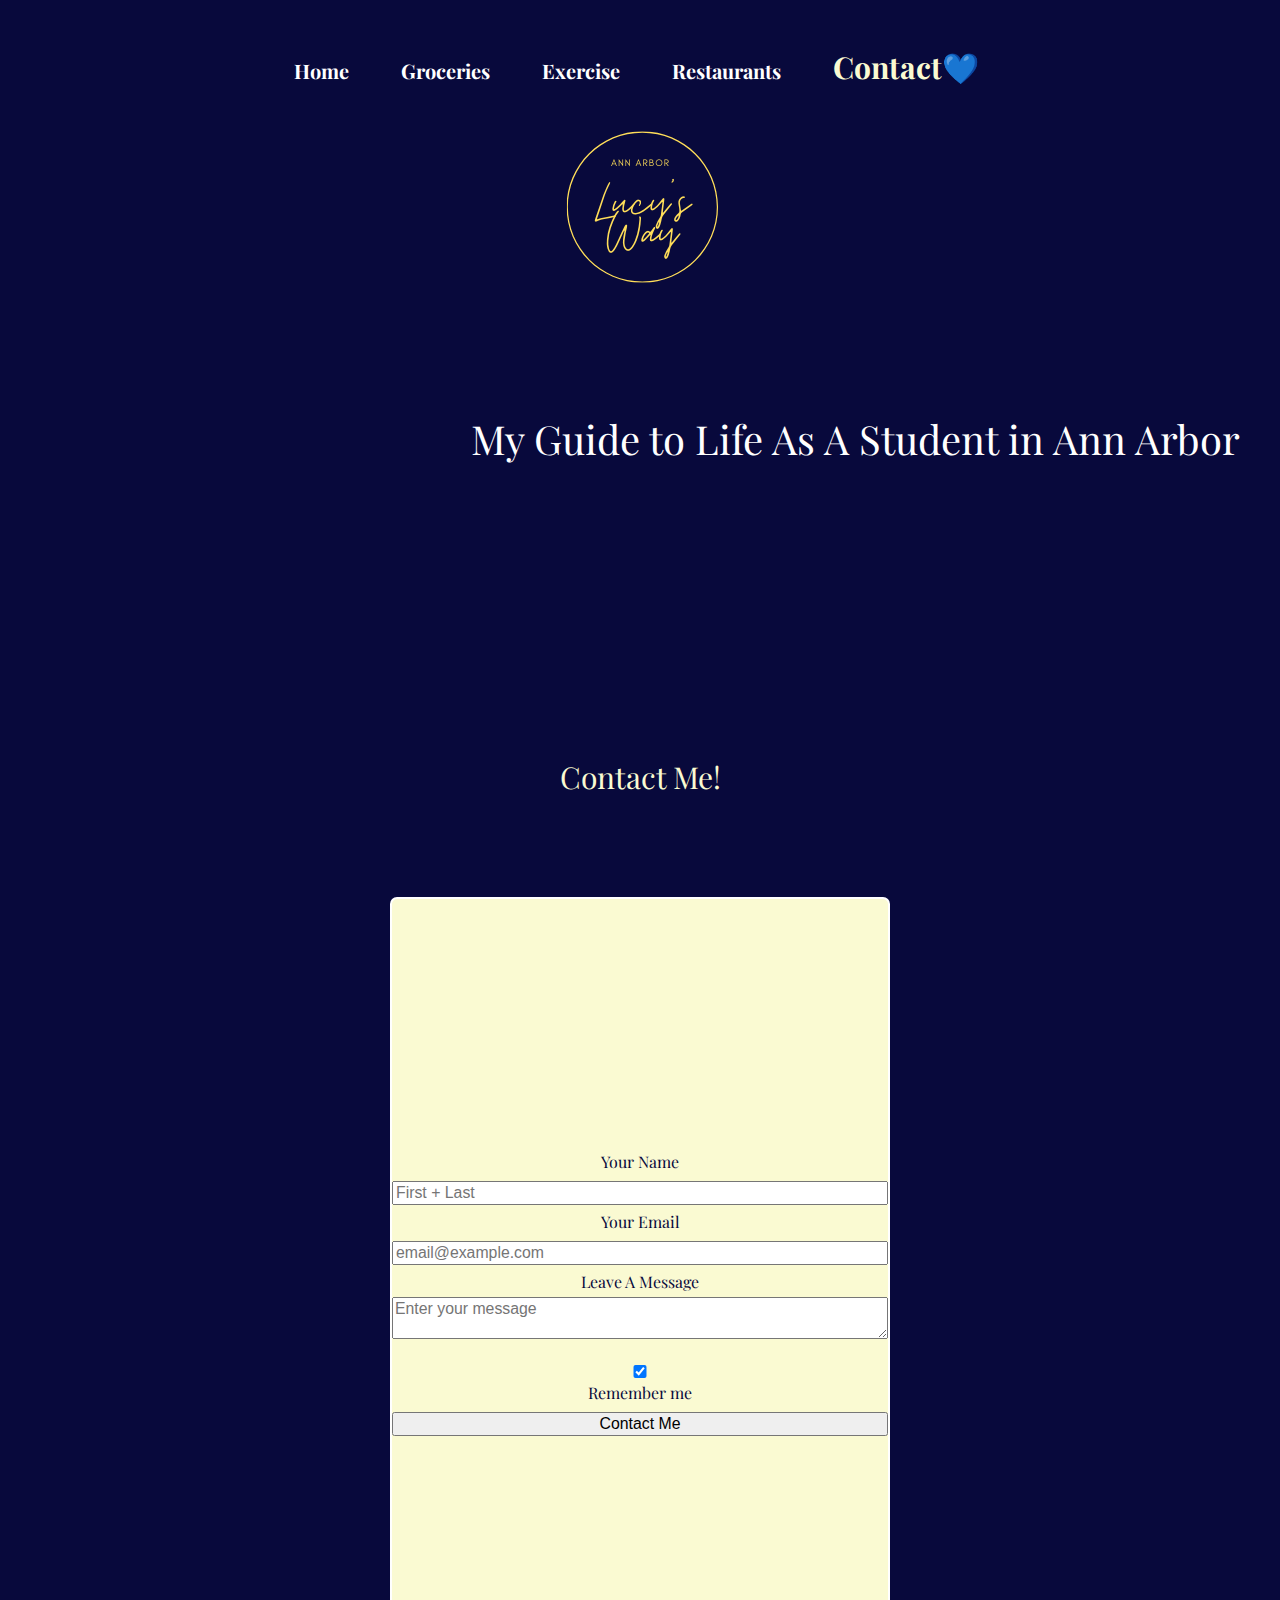
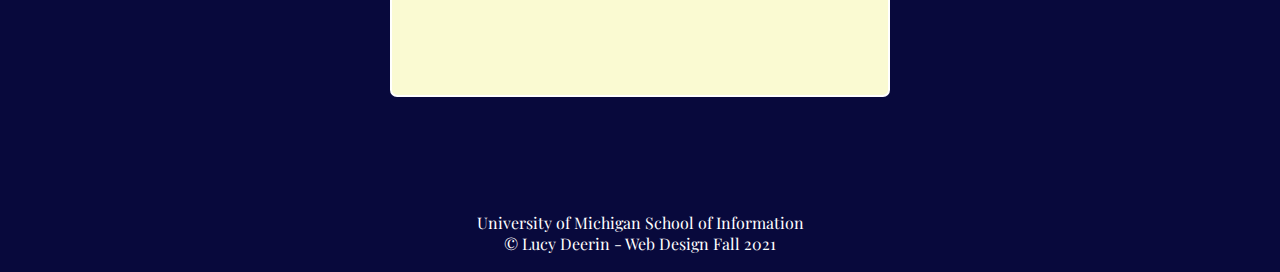
==== contact.html @ 9346256f "Add files via upload" ====
<!DOCTYPE html>
<html lang="en">

<head>
    <meta charset="UTF-8">
    <meta name="viewport" content="width=device-width, initial-scale=1.0">
    <link rel="shortcut icon" type = "image/png" href="images/logofav.png">
    <link rel="stylesheet", href="css/html5reset.css">
    <link rel="stylesheet", href="css/style.css">
    <link rel="preconnect" href="https://fonts.googleapis.com">
    <link rel="preconnect" href="https://fonts.gstatic.com" crossorigin>
    <link href="https://fonts.googleapis.com/css2?family=Alegreya+Sans+SC:wght@100;400&family=Playfair+Display&display=swap" rel="stylesheet">
    <title>Contact</title>
</head>
<body>
    <div class = "skip"><a href = "#hskip">Skip to Main Content</a></div>
        <nav>
            <ul>
                <li><a href="index.html">Home</a></li>
                <li><a href= "groceries.html">Groceries</a></li>
                <li><a href="exercise.html">Exercise</a></li>
                <li><a href="restaurants.html">Restaurants</a></li>
                <li><a class = "contact" id = "current" href = "contact.html">Contact</a></li>
            </ul>
        </nav>
    
        <div class = "logo">
            <img class = "logoimage" src="images/logoreg.png">
        </div>

        <main class = "contactpage" id = "cskip">    
            <header id="main">
                <h1>My Guide to Life As A Student in Ann Arbor</h1>
                
            </header>
            <h2 class="contactheader">Contact Me!</h2>
        
            <form 
            class = "formflex"
            action="https://formspree.io/f/mlezrzdy"
            method="POST" >
                <fieldset>
            
                <label for="name_id">Your Name</label>
                <input type="text" placeholder="First + Last" id = "name_id" name="name" required>
            
                <label for="email_id">Your Email</label>
                <input type="email" placeholder="email@example.com" id = "email_id" name="email" required>
            
            
            
                <label for="msg">Leave A Message</label>
                <textarea placeholder="Enter your message" id = "msg" name="mesg" required></textarea><br>
            
                <input type="checkbox" checked="checked" name="remember" id = "cBox"> 
                <label for ="cBox">Remember me</label>
            
                <input type="submit" value = "Contact Me">
                </fieldset>
            </form>
            

    </main>
        <footer>
            <p>University of Michigan School of Information <br/>
        &copy; Lucy Deerin - Web Design Fall 2021</p>
        </footer>
</body>
</html>
---- css/style.css ----
.main{
    color: white;
}

.logo{
    display: grid;
    align-items: center;
    justify-content: center;
}
.logoimage{
    margin: auto;
}
body{
    background-color: #08093C;
    color: white;
    font-family: 'Playfair Display', serif;
}
.gallery{
    display: grid;
    grid-template-columns: repeat(2, auto);
    grid-template-rows: repeat(6, auto);

}

.contactpage{
    display: flex;
    flex-direction: column;

}
.flip-card {
    background-color: transparent;
    width: 300px;
    perspective: 1000px;
    align-self: center;
    border-radius: 5px;/* Remove this if you don't want the 3D effect */
}

  /* This container is needed to position the front and back side */
.flip-card-inner {
    position: relative;
    width: 100%;
    height: 100%;
    text-align: center;
    transition: transform 0.8s;
    transform-style: preserve-3d;
}

  /* Do an horizontal flip when you move the mouse over the flip box container */
.flip-card:hover .flip-card-inner {
    transform: rotateY(180deg);
}

  /* Position the front and back side */
.flip-card-front, .flip-card-back {
    width: 100%;
    height: 100%;
    -webkit-backface-visibility: hidden; /* Safari */
    backface-visibility: hidden;
    border: 2px solid white;
    border-radius: 5px;
    position: absolute;
    
}

  /* Style the front side (fallback if image is missing) */
.flip-card-front {
    width: 100%;
    height: 400px;
    background-color: #bbb;
    color: black;
    overflow: hidden;
}

  /* Style the back side */
.flip-card-back {
    background-color: lightgoldenrodyellow;
    color: #08093C;
    transform: rotateY(180deg);

}
.flip-card-front{
    width: 100%;
}
.flip-card-back{
    width: 100%;
    height: 400px;
}

/* styling contact form */

.formflex{
    display: flex;
    background-color: lightgoldenrodyellow;
    color: #08093C;
    justify-self: center;
    border-radius: 7px;
    border: 2px solid white;
    align-items: center;
    justify-content: center;
    margin: 100px;
    text-align: center;
    line-height: 30px;
    padding-bottom: 10px;
}  

input{
    width: 100%;
}
textarea{
    width: 100%
}
legend{
    font-style: bold;
    font-size: 20px;
}
@keyframes animate {
    0% {opacity: 0;}
    25% {opacity: 0.25;}
    50% {opacity: 0.5;}
    75% {opacity: 0.75;}
    100% {opacity: 1;}
}
.contactheader{font-size: 30px;
padding-top: 25px;
text-align: center;
color: lightgoldenrodyellow;
animation-name: animate;
animation-duration: 4s;
}


nav li{
    display: inline;
    padding-right: 8px;


}
header{
    display: flex;
    flex-direction: column;
    align-items: flex-end;

}
nav ul{
    list-style-type:none;
    padding: 0px 0px;
    background-color: #08093C;


    
}

.sunset_image{
    grid-column: 1 / span 1;
    grid-row: 1 / span 1;
}   
.gameday{
    grid-column: 2 / span 1;
    grid-row: 1 / span 1;
}

.diag{
    grid-column: 1 / span 1;
    grid-row: 2 / span 1;
}
.theatre{
    grid-column: 2 / span 1;
    grid-row: 2 / span 1;
}
.ross{
    grid-column: 1 / span 2;
    grid-row: 3 / span 1;
}


.aadriving{
    grid-column: 1 / span 1;
    grid-row: 4 / span 1;
}

.lawquad{
    grid-column: 2 / span 1;
    grid-row: 4 / span 1;
}

.goblue{
    grid-column: 1 / span 2;
    grid-row: 5 / span 1;
}
.lawquad2{
    grid-column: 1 / span 2;
    grid-row: 6 / span 1;
}




header{
    font-size: 40px;
    padding-bottom: 50px;
    text-align: center;
    background-image: url("../images/stateStreet.jpeg");
    background-attachment: fixed;
    background-position: center;
    background-size: cover;
    max-width: 100%;
    color: white;
    height: 400px;
    background-repeat:no-repeat;
    grid-column: 1 / span 4;
    background-color: #08093C;


}
nav{
    display: flex;
    list-style: none;
    color: white;
    font-size: 18px;
    height: 45px;
    min-width: 100%;
    margin-bottom: 10px;
    text-align: left;
    padding-top: 20px;
    flex-wrap: wrap;


}
a:link{
    color: white;
    font-weight: bold;
    font-size: 15px;
    text-decoration: none;

}

a:visited{
    color: white;

}
a:hover{
    color: lightskyblue;
}

.home:after{    
    font-size: 30px;
    content: "💙";
}

.restaurants:after{
    content: "💛";
}

.groceries:after{
    content: "💛";
}

.exercise:after{
    content: "💙";
}
.contact:after{
    content: "💙";
}

#current{
    font-size: 30px;
    color: lightgoldenrodyellow;
}
h1{
    padding-top: 80px;
    padding-left: 40px;
    padding-right: 40px;
}

footer{
    width:100%;
    background:#08093C;
    text-align:center;
    color: white;
    min-height: 75px;
    left: 0;
    bottom: 0;
    padding-top: 10px;
}

.groceries_container{
    display: grid;
    grid-template-columns: auto;
    grid-template-rows: repeat(8, auto)

}

.groceriesheader{
    grid-column: 1 / -1;
    grid-row: 2 / span 1;
    font-size: 30px;
    text-align: center;
    padding-top: 10px;
    padding-bottom: 10px;
    color: lightgoldenrodyellow;
    animation-name: animate;
    animation-duration: 4s;
}

.traderjoestext{
    color: #08093C;
    grid-row: 4 / span 1;
    grid-column: 1 / span 1;
    background-color: white;
    border: 4px solid gold;
    padding: 2px;

}
.tjflipcard {
    background-color: transparent;
    width: 300px;
    height: 300px;
    perspective: 1000px;
    margin-right: auto;
    margin-left: auto;
    padding: 10px;
}

.tjflipcard-inner {
    position: relative;
    width: 100%;
    height: 100%;
    transition: transform 1.2s;
    transform-style: preserve-3d;
}

.tjflipcard:hover .tjflipcard-inner{
transform: rotateY(180deg);
}

.tjflipcard-front, .tjflipcard-back {
    position: absolute;
    width: 100%;
    height: 100%;
    -webkit-backface-visibility: hidden; 
    backface-visibility: hidden;
    background-color: white;
    border: 5px solid gold;
    border-radius: 50%;
}

.tjflipcard-back {
    transform: rotateY(180deg);
    background-color: white;
    border: 5px solid gold;
    height: 100%;
    width: 100%;
    color: #08093C;
    text-align: center;
    padding: 15px;
}

.tjflipcard-inner img{
    height: auto;
    width: 300px;
}



.wholefoodstext{
    grid-row: 6 / span 1;
    grid-column: 1 / span 1;
    background-color: white;
    border: 4px solid gold;
    padding: 2px;
    color: #08093C;
}
.wfflipcard {
    background-color: transparent;
    width: 300px;
    height: 300px;
    perspective: 1000px;
    margin-right: auto;
    margin-left: auto;
    padding: 10px;
}

.wfflipcard-inner {
    position: relative;
    width: 100%;
    height: 100%;
    transition: transform 1.2s;
    transform-style: preserve-3d;
}

.wfflipcard:hover .wfflipcard-inner{
transform: rotateY(180deg);
}

.wfflipcard-front, .wfflipcard-back {
    position: absolute;
    width: 100%;
    height: 100%;
    -webkit-backface-visibility: hidden; 
    backface-visibility: hidden;
    background-color: white;
    border: 5px solid gold;
    border-radius: 50%;
}

.wfflipcard-back {
    transform: rotateY(180deg);
    background-color: white;
    border: 5px solid gold;
    height: 100%;
    width: 100%;
    color: #08093C;
    text-align: center;
    padding: 15px;
}

.wfflipcard-inner img{
    height: auto;
    width: 300px;
}


.targettext{
    grid-row: 8 / span 1;
    grid-column: 1 / span 1;
    background-color: white;
    border: 4px solid gold;
    padding: 2px;
    color: #08093C;    
}
.targetflipcard {
    background-color: transparent;
    width: 300px;
    height: 300px;
    perspective: 1000px;
    margin-right: auto;
    margin-left: auto;
    padding: 10px;
}

.targetflipcard-inner {
    position: relative;
    width: 100%;
    height: 100%;
    transition: transform 1.2s;
    transform-style: preserve-3d;
}

.targetflipcard:hover .targetflipcard-inner{
transform: rotateY(180deg);
}

.targetflipcard-front, .targetflipcard-back {
    position: absolute;
    width: 100%;
    height: 100%;
    -webkit-backface-visibility: hidden; 
    backface-visibility: hidden;
    background-color: white;
    border: 5px solid gold;
    border-radius: 50%;
}

.targetflipcard-back {
    transform: rotateY(180deg);
    background-color: white;
    border: 5px solid gold;
    height: 100%;
    width: 100%;
    color: #08093C;
    text-align: center;
    padding: 20px;
    font-size: 14px;
}

.targetflipcard-inner img{
    height: auto;
    width: 300px;
}

.groceries_main_header{
    grid-row: 1 / span 1;
    grid-column: 1 / -1;
    color: white;
}

.exerciseheader{
    font-size: 30px;
    text-align: center;
    padding-top: 10px;
    padding-bottom: 10px;
    color: lightgoldenrodyellow;
    animation-name: animate;
    animation-duration: 4s;
}

div.exercise_types h3{
    background: lightgoldenrodyellow;
    padding-top: 15px;
    padding-bottom: 15px;
    color: #08093C;
    font-size: 20px;
    text-align: center;
}
.exercise_types{
    display: flex;
    align-items: center;
    justify-content: center;
    flex-flow: column;
}

.box{
    flex-basis: 200px;
    margin: 40px;
    padding: 0 0 20px 0;
    border: solid lightgoldenrodyellow 2px;
    border-radius: 5px;
}

p{
padding: 5px;
}

.restaurantsheader{
    font-size: 30px;
    text-align: center;
    padding-top: 10px;
    padding-bottom: 10px;
    color: lightgoldenrodyellow;
    animation-name: animate;
    animation-duration: 4s;

}

.restaurant_pics{
    display: flex;
    align-items: center;
    justify-content: center;
    flex-flow: column;    
}

.pic{
    flex-basis: 250px;
    margin: 50px;
    padding: 0 0 20px 0;
    border: solid lightgoldenrodyellow 2px;
    border-radius: 5px;
}

#restaurantheaderav{
        font-size: 30px;
        text-align: center;
        padding-top: 10px;
        padding-bottom: 10px;
        color: #08093C;
        background-color: lightgoldenrodyellow;
    }

    #directionsav{
        font-size: 20px;
        text-align: center;
        padding-top: 10px;
        padding-bottom: 10px;
        color: lightgoldenrodyellow;
        background-color: #08093C;
        border: solid lightgoldenrodyellow 2px;
    }
    #restaurantheadertaq{
        font-size: 30px;
        text-align: center;
        padding-top: 10px;
        padding-bottom: 10px;
        color: #08093C;
        background-color: lightgoldenrodyellow;
    }
    #directionstaq{
        font-size: 20px;
        text-align: center;
        padding-top: 10px;
        padding-bottom: 10px;
        color: lightgoldenrodyellow;
        background-color: #08093C;
        border: solid lightgoldenrodyellow 2px;}

    #restaurantheaderjb{
        font-size: 30px;
        text-align: center;
        padding-top: 10px;
        padding-bottom: 10px;
        color: #08093C;
        background-color: lightgoldenrodyellow;
    }
    #directionsjb{
        font-size: 20px;
        text-align: center;
        padding-top: 10px;
        padding-bottom: 10px;
        color: lightgoldenrodyellow;
        background-color: #08093C;
        border: solid lightgoldenrodyellow 2px;}

    #restaurantheaderto{
        font-size: 30px;
        text-align: center;
        padding-top: 10px;
        padding-bottom: 10px;
        color: #08093C;
        background-color: lightgoldenrodyellow;
    }
    #directionsto{
        font-size: 20px;
        text-align: center;
        padding-top: 10px;
        padding-bottom: 10px;
        color: lightgoldenrodyellow;
        background-color: #08093C;
        border: solid lightgoldenrodyellow 2px;}

    #restaurantheadersav{
        font-size: 30px;
        text-align: center;
        padding-top: 10px;
        padding-bottom: 10px;
        color: #08093C;
        background-color: lightgoldenrodyellow;
    }
    #directionssav{
        font-size: 20px;
        text-align: center;
        padding-top: 10px;
        padding-bottom: 10px;
        color: lightgoldenrodyellow;
        background-color: #08093C;
        border: solid lightgoldenrodyellow 2px;}

    #restaurantheaderbig{
        font-size: 30px;
        text-align: center;
        padding-top: 10px;
        padding-bottom: 10px;
        color: #08093C;
        background-color: lightgoldenrodyellow;
    }
    #directionsbig{
        font-size: 20px;
        text-align: center;
        padding-top: 10px;
        padding-bottom: 10px;
        color: lightgoldenrodyellow;
        background-color: #08093C;
        border: solid lightgoldenrodyellow 2px;}
    
.skip a{
    color: #08093C;
}
.skip a:focus{
    color: white;
}

@media only screen and (min-width: 760px){
nav{
    justify-content: center;
    align-items: center;

}
nav ul{
    word-spacing: 40px;
}
.gallery{
    grid-template-columns: repeat(3, auto);
    grid-template-rows: repeat(5, auto);
}
.sunset_image{
    grid-column: 1 / span 1;
    grid-row: 1 / span 1;
}  
.gameday{
    grid-column: 2 / span 1;
    grid-row: 1 / span 1;

}
.diag{
    grid-column: 3 / span 1;
    grid-row: 1 / span 1;
}

.ross{
    grid-column: 1 / span 3;
    grid-row: 2 / span 1;
}
.theatre{
    grid-column: 1 / span 1;
    grid-row: 3 / span 1;
}

.aadriving{
    grid-column: 2 / span 1;
    grid-row: 3 / span 1;
}

.lawquad{
    grid-column: 3 / span 1;
    grid-row: 3 / span 1;
}
.goblue{
    grid-column: 1 / span 3;
    grid-row: 4 / span 1;
}

.lawquad2{
    grid-column: 1 / span 3;
    grid-row: 5 / span 1;
}
.restaurant_pics{
    display: flex;
    align-items: center;
    justify-content: center;
    flex-flow: row wrap;    
}
.pic{
    align-self: stretch;
}
.exercise_types{
    display: flex;
    align-items: center;
    justify-content: center;
    flex-flow: row wrap;
    align-items: stretch;
    margin: 10px;
}
.soulcycleimage{
    padding-top: 190px;
}
.imimage{
    padding-top: 62px;
}
}
@media only screen and (min-width: 992px){

a:link{
font-size: 20px;
}


.sunset_image figure img{
    border: none;
    margin: 0px;
    padding: 0px;
    height: 300px;
    width: 250px;
    position: absolute;
}

.sunset_image figure figcaption{
    background: rgba(255, 254, 230, 0.5);
    height: 300px;
    width: 250px;
    text-align: center;
    margin: auto;
    color: #08093C;
    font-style: bold;
    visibility: hidden;
    opacity: 0;
    position: relative;
    transition: opacity .2s, visibility .2s;
}
.sunset_image figure:hover figcaption{
    visibility: visible;
    opacity: 1;
}
.gameday figure img{
    border: none;
    margin: 0px;
    padding: 0px;
    height: 300px;
    width: 250px;
    position: absolute;
}

.gameday figure figcaption{
    background: rgba(255, 254, 230, 0.5);
    height: 300px;
    width: 250px;
    text-align: center;
    margin: auto;
    color: #08093C;
    font-style: bold;
    visibility: hidden;
    opacity: 0;
    position: relative;
    transition: opacity .2s, visibility .2s;
}
.gameday figure:hover figcaption{
    visibility: visible;
    opacity: 1;
}
.diag figure img{
    border: none;
    margin: 0px;
    padding: 0px;
    height: 300px;
    width: 250px;
    position: absolute;
}

.diag figure figcaption{
    background: rgba(255, 254, 230, 0.5);
    height: 300px;
    width: 250px;
    text-align: center;
    margin: auto;
    color: #08093C;
    font-style: bold;
    visibility: hidden;
    opacity: 0;
    position: relative;
    transition: opacity .2s, visibility .2s;
}
.diag figure:hover figcaption{
    visibility: visible;
    opacity: 1;
}
.ross figure img{
    border: none;
    margin: 0px;
    padding: 0px;
    height: 600px;
    width: 750px;
    position: absolute;
}

.ross figure figcaption{
    background: rgba(255, 254, 230, 0.5);
    height: 600px;
    width: 750px;
    text-align: center;
    margin: auto;
    color: #08093C;
    font-style: bold;
    visibility: hidden;
    opacity: 0;
    position: relative;
    transition: opacity .2s, visibility .2s;
}
.ross figure:hover figcaption{
    visibility: visible;
    opacity: 1;
}
.theatre figure img{
    border: none;
    margin: 0px;
    padding: 0px;
    height: 300px;
    width: 250px;
    position: absolute;
}

.theatre figure figcaption{
    background: rgba(255, 254, 230, 0.5);
    height: 300px;
    width: 250px;
    text-align: center;
    margin: auto;
    color: #08093C;
    font-style: bold;
    visibility: hidden;
    opacity: 0;
    position: relative;
    transition: opacity .2s, visibility .2s;
}
.theatre figure:hover figcaption{
    visibility: visible;
    opacity: 1;
}
.aadriving figure img{
    border: none;
    margin: 0px;
    padding: 0px;
    height: 300px;
    width: 250px;
    position: absolute;
}

.aadriving figure figcaption{
    background: rgba(255, 254, 230, 0.5);
    height: 300px;
    width: 250px;
    text-align: center;
    margin: auto;
    color: #08093C;
    font-style: bold;
    visibility: hidden;
    opacity: 0;
    position: relative;
    transition: opacity .2s, visibility .2s;
}
.aadriving figure:hover figcaption{
    visibility: visible;
    opacity: 1;
}
.lawquad figure img{
    border: none;
    margin: 0px;
    padding: 0px;
    height: 300px;
    width: 250px;
    position: absolute;
}

.lawquad figure figcaption{
    background: rgba(255, 254, 230, 0.5);
    height: 300px;
    width: 250px;
    text-align: center;
    margin: auto;
    color: #08093C;
    font-style: bold;
    visibility: hidden;
    opacity: 0;
    position: relative;
    transition: opacity .2s, visibility .2s;
}
.lawquad figure:hover figcaption{
    visibility: visible;
    opacity: 1;
}
.goblue figure img{
    border: none;
    margin: 0px;
    padding: 0px;
    height: 600px;
    width: 750px;
    position: absolute;
}

.goblue figure figcaption{
    background: rgba(255, 254, 230, 0.5);
    height: 600px;
    width: 750px;
    text-align: center;
    margin: auto;
    color: #08093C;
    font-style: bold;
    visibility: hidden;
    opacity: 0;
    position: relative;
    transition: opacity .2s, visibility .2s;
}
.goblue figure:hover figcaption{
    visibility: visible;
    opacity: 1;
}
.lawquad2 figure img{
    border: none;
    margin: 0px;
    padding: 0px;
    height: 600px;
    width: 750px;
    position: absolute;
}

.lawquad2 figure figcaption{
    background: rgba(255, 254, 230, 0.5);
    height: 600px;
    width: 750px;
    text-align: center;
    margin: auto;
    color: #08093C;
    font-style: bold;
    visibility: hidden;
    opacity: 0;
    position: relative;
    transition: opacity .2s, visibility .2s;
}
.lawquad2 figure:hover figcaption{
    visibility: visible;
    opacity: 1;
}
.gallery{
    align-self: center;
    margin-left: 350px;
    margin-right: 350px;
    margin-top: 50px;
    margin-bottom: auto;
}
.formflex{
    height: 800px;
    width: 500px;
    align-self: center;
}
}
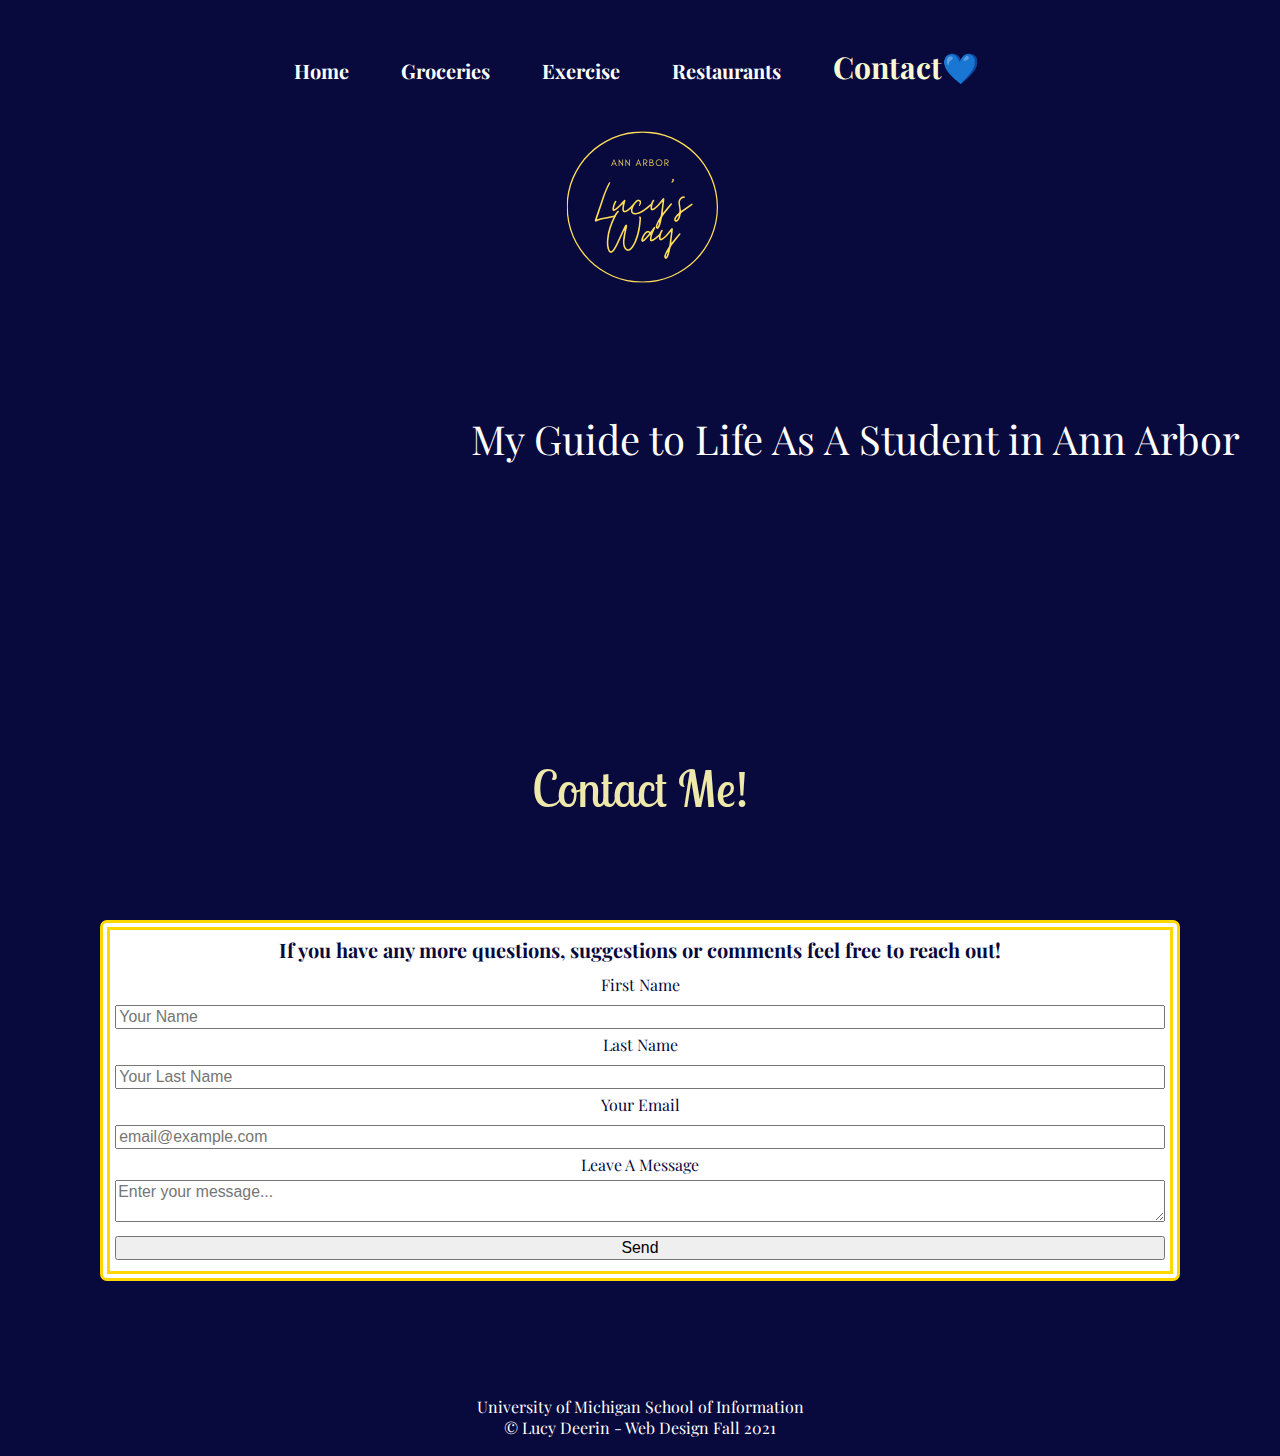
==== commit b82f9c13: "changes" ====
--- a/contact.html
+++ b/contact.html
@@ -9,6 +9,7 @@
     <link rel="stylesheet", href="css/style.css">
     <link rel="preconnect" href="https://fonts.googleapis.com">
     <link rel="preconnect" href="https://fonts.gstatic.com" crossorigin>
+    <link href="https://fonts.googleapis.com/css2?family=Lobster+Two&display=swap" rel="stylesheet">
     <link href="https://fonts.googleapis.com/css2?family=Alegreya+Sans+SC:wght@100;400&family=Playfair+Display&display=swap" rel="stylesheet">
     <title>Contact</title>
 </head>
@@ -34,30 +35,35 @@
                 
             </header>
             <h2 class="contactheader">Contact Me!</h2>
-        
+        <div class = "contactinfo">
+            <p class = "header"> If you have any more questions, suggestions or comments feel free to reach out!</p>
+            <div class = "contactform">
             <form 
             class = "formflex"
             action="https://formspree.io/f/mlezrzdy"
             method="POST" >
                 <fieldset>
             
-                <label for="name_id">Your Name</label>
-                <input type="text" placeholder="First + Last" id = "name_id" name="name" required>
+                <label for="name_id">First Name</label>
+                <input type="text" placeholder="Your Name" id = "name_id" name="name" required>
             
+                <label for="lname_id">Last Name</label>
+                <input type="text" placeholder="Your Last Name" id = "name_id" name="name" required>
+
                 <label for="email_id">Your Email</label>
                 <input type="email" placeholder="email@example.com" id = "email_id" name="email" required>
             
             
             
                 <label for="msg">Leave A Message</label>
-                <textarea placeholder="Enter your message" id = "msg" name="mesg" required></textarea><br>
+                <textarea placeholder="Enter your message..." id = "msg" name="mesg" required></textarea><br>
             
-                <input type="checkbox" checked="checked" name="remember" id = "cBox"> 
-                <label for ="cBox">Remember me</label>
             
-                <input type="submit" value = "Contact Me">
+                <input type="submit" value = "Send">
                 </fieldset>
             </form>
+            </div>
+        </div>
             
 
     </main>
--- a/css/style.css
+++ b/css/style.css
@@ -20,6 +20,7 @@
     display: grid;
     grid-template-columns: repeat(2, auto);
     grid-template-rows: repeat(6, auto);
+    justify-items: center;
 
 }
 
@@ -28,87 +29,36 @@
     flex-direction: column;
 
 }
-.flip-card {
-    background-color: transparent;
-    width: 300px;
-    perspective: 1000px;
-    align-self: center;
-    border-radius: 5px;/* Remove this if you don't want the 3D effect */
-}
-
-  /* This container is needed to position the front and back side */
-.flip-card-inner {
-    position: relative;
-    width: 100%;
-    height: 100%;
-    text-align: center;
-    transition: transform 0.8s;
-    transform-style: preserve-3d;
-}
-
-  /* Do an horizontal flip when you move the mouse over the flip box container */
-.flip-card:hover .flip-card-inner {
-    transform: rotateY(180deg);
-}
-
-  /* Position the front and back side */
-.flip-card-front, .flip-card-back {
-    width: 100%;
-    height: 100%;
-    -webkit-backface-visibility: hidden; /* Safari */
-    backface-visibility: hidden;
-    border: 2px solid white;
-    border-radius: 5px;
-    position: absolute;
-    
-}
-
-  /* Style the front side (fallback if image is missing) */
-.flip-card-front {
-    width: 100%;
-    height: 400px;
-    background-color: #bbb;
-    color: black;
-    overflow: hidden;
-}
-
-  /* Style the back side */
-.flip-card-back {
-    background-color: lightgoldenrodyellow;
-    color: #08093C;
-    transform: rotateY(180deg);
-
-}
-.flip-card-front{
-    width: 100%;
-}
-.flip-card-back{
-    width: 100%;
-    height: 400px;
-}
+
 
 /* styling contact form */
 
-.formflex{
+.contactinfo{
     display: flex;
-    background-color: lightgoldenrodyellow;
+    background-color: white;
     color: #08093C;
     justify-self: center;
     border-radius: 7px;
-    border: 2px solid white;
+    border: 10px double gold;
     align-items: center;
     justify-content: center;
     margin: 100px;
     text-align: center;
     line-height: 30px;
     padding-bottom: 10px;
+    flex-direction: column;
 }  
+.header{
+    font-size: 20px;
+    font-weight: bold;
+}
+
 
 input{
-    width: 100%;
+    width: 99%;
 }
 textarea{
-    width: 100%
+    width: 99%
 }
 legend{
     font-style: bold;
@@ -121,12 +71,13 @@
     75% {opacity: 0.75;}
     100% {opacity: 1;}
 }
-.contactheader{font-size: 30px;
+.contactheader{font-size: 50px;
 padding-top: 25px;
 text-align: center;
-color: lightgoldenrodyellow;
+color: palegoldenrod;
 animation-name: animate;
 animation-duration: 4s;
+font-family: 'Lobster Two', 'Playfair';
 }
 
 
@@ -187,13 +138,16 @@
 .goblue{
     grid-column: 1 / span 2;
     grid-row: 5 / span 1;
+
 }
 .lawquad2{
     grid-column: 1 / span 2;
     grid-row: 6 / span 1;
 }
 
-
+figcaption{
+    padding: 10px;
+}
 
 
 header{
@@ -298,9 +252,10 @@
     text-align: center;
     padding-top: 10px;
     padding-bottom: 10px;
-    color: lightgoldenrodyellow;
+    color: palegoldenrod;
     animation-name: animate;
     animation-duration: 4s;
+    font-family: 'Lobster Two', 'Playfair';
 }
 
 .traderjoestext{
@@ -308,8 +263,9 @@
     grid-row: 4 / span 1;
     grid-column: 1 / span 1;
     background-color: white;
-    border: 4px solid gold;
+    border: 10px double gold;
     padding: 2px;
+    border-radius: 7px;
 
 }
 .tjflipcard {
@@ -367,9 +323,10 @@
     grid-row: 6 / span 1;
     grid-column: 1 / span 1;
     background-color: white;
-    border: 4px solid gold;
+    border: 10px double gold;
     padding: 2px;
     color: #08093C;
+    border-radius: 7px;
 }
 .wfflipcard {
     background-color: transparent;
@@ -425,9 +382,10 @@
     grid-row: 8 / span 1;
     grid-column: 1 / span 1;
     background-color: white;
-    border: 4px solid gold;
+    border: 10px double gold;
     padding: 2px;
-    color: #08093C;    
+    color: #08093C; 
+    border-radius: 7px;   
 }
 .targetflipcard {
     background-color: transparent;
@@ -486,50 +444,51 @@
 }
 
 .exerciseheader{
-    font-size: 30px;
+    font-size: 50px;
+    text-align: center;
+    padding: 10px;
+    color: palegoldenrod;
+    animation-name: animate;
+    animation-duration: 4s;
+    font-family: 'Lobster Two', 'Playfair';
+}
+
+div.exercise_types h3{
+    background: white;
+    padding-top: 15px;
+    padding-bottom: 15px;
+    color: #08093C;
+    font-size: 20px;
+    text-align: center;
+}
+.exercise_types{
+    display: flex;
+    align-items: center;
+    justify-content: center;
+    flex-flow: column;
+}
+
+.box{
+    flex-basis: 200px;
+    margin: 40px;
+    padding: 0 0 20px 0;
+    border: double gold 20px;
+    border-radius: 5px;
+}
+
+p{
+padding: 5px;
+}
+
+.restaurantsheader{
+    font-size: 50px;
     text-align: center;
     padding-top: 10px;
     padding-bottom: 10px;
     color: lightgoldenrodyellow;
     animation-name: animate;
     animation-duration: 4s;
-}
-
-div.exercise_types h3{
-    background: lightgoldenrodyellow;
-    padding-top: 15px;
-    padding-bottom: 15px;
-    color: #08093C;
-    font-size: 20px;
-    text-align: center;
-}
-.exercise_types{
-    display: flex;
-    align-items: center;
-    justify-content: center;
-    flex-flow: column;
-}
-
-.box{
-    flex-basis: 200px;
-    margin: 40px;
-    padding: 0 0 20px 0;
-    border: solid lightgoldenrodyellow 2px;
-    border-radius: 5px;
-}
-
-p{
-padding: 5px;
-}
-
-.restaurantsheader{
-    font-size: 30px;
-    text-align: center;
-    padding-top: 10px;
-    padding-bottom: 10px;
-    color: lightgoldenrodyellow;
-    animation-name: animate;
-    animation-duration: 4s;
+    font-family: 'Lobster Two', 'Playfair';
 
 }
 
@@ -667,6 +626,7 @@
 nav ul{
     word-spacing: 40px;
 }
+
 .gallery{
     grid-template-columns: repeat(3, auto);
     grid-template-rows: repeat(5, auto);
@@ -727,7 +687,7 @@
     justify-content: center;
     flex-flow: row wrap;
     align-items: stretch;
-    margin: 10px;
+    margin: 20px;
 }
 .soulcycleimage{
     padding-top: 190px;
@@ -735,6 +695,17 @@
 .imimage{
     padding-top: 62px;
 }
+.traderjoestext, .targettext, .wholefoodstext{
+    margin: 50px;
+}
+.box{
+    flex-basis: 200px;
+    margin: 10px;
+    padding: 0 0 20px 0;
+    border: double gold 10px;;
+    border-radius: 5px;
+}
+
 }
 @media only screen and (min-width: 992px){
 
@@ -984,9 +955,90 @@
     margin-top: 50px;
     margin-bottom: auto;
 }
-.formflex{
-    height: 800px;
-    width: 500px;
+.groceriesheader{
+    font-size: 50px;
+}
+.groceriessetup{
+    display: grid;
+    grid-template-rows: repeat(3, auto);
+    grid-template-columns: repeat(2, auto);
+    margin: 20px;
+    grid-row-gap: 60px;
+    grid-column-gap: 30px;
+}
+.traderjoestext{
+    grid-row: 1 / span 1;
+    grid-column: 1 / span 1;
     align-self: center;
+    justify-self: center;
+    padding: 10px;
+}
+.tjflipcard{
+    grid-row: 1 / span 1;
+    grid-column: 2 / span 1;
+}
+.wholefoodstext{
+    grid-row: 2 / span 1;
+    grid-column: 2 / span 1;
+    align-self: center;
+    justify-self: center;
+    padding: 10px;
+}
+.wfflipcard{
+    grid-row: 2 / span 1;
+    grid-column: 1 / span 1;
+}
+.targettext{
+    grid-row: 3 / span 1;
+    grid-column: 1 / span 1;
+    align-self: center;
+    justify-self: center;
+    padding: 10px;
+}
+.targetflipcard{
+    grid-row: 3 / span 1;
+    grid-column: 2 / span 1;
+}
+.exercise_types{
+    display: flex;
+    flex-direction: column;
+
+}
+.box{
+    border: double gold 20px;
+    flex-basis: 100px;
+}
+
+.box p{
+    padding-top: 50px;
+    padding-left: 20px;
+    padding-right: 20px;
+    padding-bottom: 5px;
+    font-size: 30px;
+}
+div.exercise_types h3{
+    font-size: 50px;
+}
+
+.exerciseheader{
+    font-size: 50px;
+}
+#soul{
+    margin-top: 50px;
+    margin-right: 200px;
+    margin-left: 0px;
+    margin-bottom: 50px;
+}
+#outside{
+    margin-top: 50px;
+    margin-right: 0px;
+    margin-left: 200px;
+    margin-bottom: 50px;
+}
+#im{
+    margin-top: 50px;
+    margin-right: 200px;
+    margin-left: 0px;
+    margin-bottom: 50px; 
 }
 }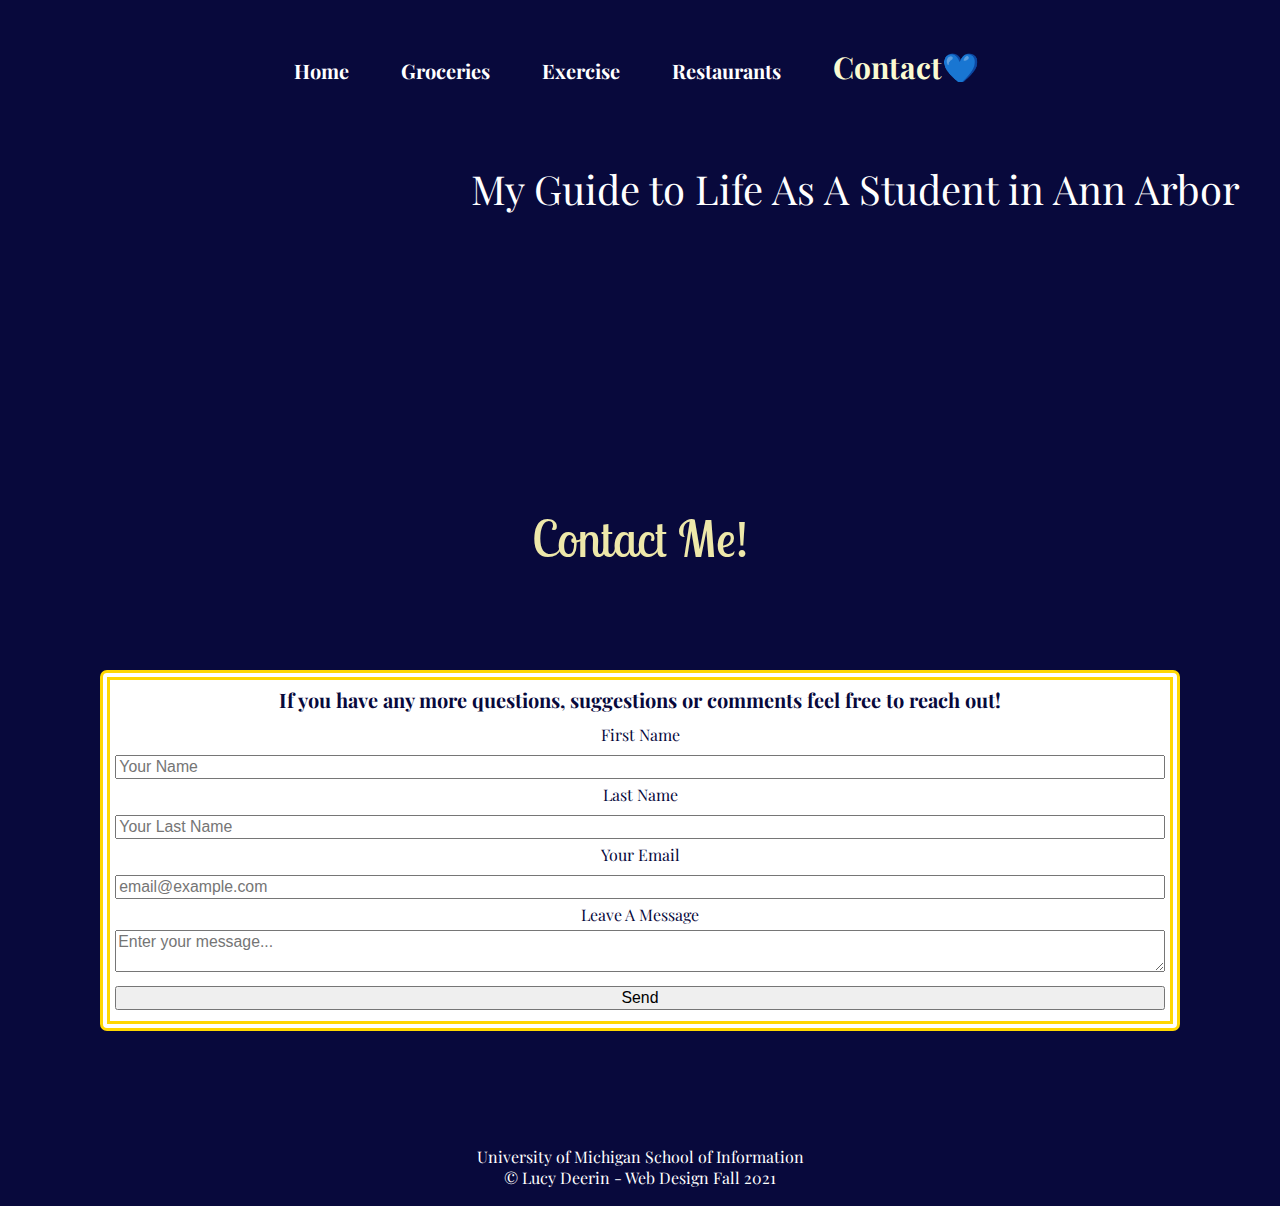
==== commit 361e4cbd: "la" ====
--- a/contact.html
+++ b/contact.html
@@ -12,9 +12,17 @@
     <link href="https://fonts.googleapis.com/css2?family=Lobster+Two&display=swap" rel="stylesheet">
     <link href="https://fonts.googleapis.com/css2?family=Alegreya+Sans+SC:wght@100;400&family=Playfair+Display&display=swap" rel="stylesheet">
     <title>Contact</title>
+        <!-- Global Site Tag (gtag.js) - Google Analytics -->
+        <script async src="https://www.googletagmanager.com/gtag/js?id=G-1J8EJZZ3KC"></script>
+        <script>
+        window.dataLayer = window.dataLayer || [];
+        function gtag(){dataLayer.push(arguments);}
+        gtag('js', new Date());
+        gtag('config', 'G-1J8EJZZ3KC');
+        </script>
 </head>
 <body>
-    <div class = "skip"><a href = "#hskip">Skip to Main Content</a></div>
+    <div class = "skip"><a href = "#cskip">Skip to Main Content</a></div>
         <nav>
             <ul>
                 <li><a href="index.html">Home</a></li>
@@ -25,9 +33,7 @@
             </ul>
         </nav>
     
-        <div class = "logo">
-            <img class = "logoimage" src="images/logoreg.png">
-        </div>
+
 
         <main class = "contactpage" id = "cskip">    
             <header id="main">
--- a/css/style.css
+++ b/css/style.css
@@ -147,6 +147,8 @@
 
 figcaption{
     padding: 10px;
+    border: 5px double gold;
+    align-self: stretch;
 }
 
 
@@ -475,7 +477,9 @@
     border: double gold 20px;
     border-radius: 5px;
 }
-
+.box img{
+    align-self:
+}
 p{
 padding: 5px;
 }
@@ -503,8 +507,9 @@
     flex-basis: 250px;
     margin: 50px;
     padding: 0 0 20px 0;
-    border: solid lightgoldenrodyellow 2px;
+    border: solid gold 2px;
     border-radius: 5px;
+    
 }
 
 #restaurantheaderav{
@@ -513,7 +518,7 @@
         padding-top: 10px;
         padding-bottom: 10px;
         color: #08093C;
-        background-color: lightgoldenrodyellow;
+        background-color: gold;
     }
 
     #directionsav{
@@ -521,9 +526,9 @@
         text-align: center;
         padding-top: 10px;
         padding-bottom: 10px;
-        color: lightgoldenrodyellow;
+        color: white;
         background-color: #08093C;
-        border: solid lightgoldenrodyellow 2px;
+
     }
     #restaurantheadertaq{
         font-size: 30px;
@@ -531,16 +536,17 @@
         padding-top: 10px;
         padding-bottom: 10px;
         color: #08093C;
-        background-color: lightgoldenrodyellow;
+        background-color: gold;
     }
     #directionstaq{
         font-size: 20px;
         text-align: center;
         padding-top: 10px;
         padding-bottom: 10px;
-        color: lightgoldenrodyellow;
+        color: white;
         background-color: #08093C;
-        border: solid lightgoldenrodyellow 2px;}
+
+    }
 
     #restaurantheaderjb{
         font-size: 30px;
@@ -548,16 +554,16 @@
         padding-top: 10px;
         padding-bottom: 10px;
         color: #08093C;
-        background-color: lightgoldenrodyellow;
+        background-color: gold;
     }
     #directionsjb{
         font-size: 20px;
         text-align: center;
         padding-top: 10px;
         padding-bottom: 10px;
-        color: lightgoldenrodyellow;
+        color: white;
         background-color: #08093C;
-        border: solid lightgoldenrodyellow 2px;}
+    }
 
     #restaurantheaderto{
         font-size: 30px;
@@ -565,16 +571,16 @@
         padding-top: 10px;
         padding-bottom: 10px;
         color: #08093C;
-        background-color: lightgoldenrodyellow;
+        background-color: gold;
     }
     #directionsto{
         font-size: 20px;
         text-align: center;
         padding-top: 10px;
         padding-bottom: 10px;
-        color: lightgoldenrodyellow;
+        color: white;
         background-color: #08093C;
-        border: solid lightgoldenrodyellow 2px;}
+    }
 
     #restaurantheadersav{
         font-size: 30px;
@@ -582,16 +588,16 @@
         padding-top: 10px;
         padding-bottom: 10px;
         color: #08093C;
-        background-color: lightgoldenrodyellow;
+        background-color: gold;
     }
     #directionssav{
         font-size: 20px;
         text-align: center;
         padding-top: 10px;
         padding-bottom: 10px;
-        color: lightgoldenrodyellow;
+        color: white;
         background-color: #08093C;
-        border: solid lightgoldenrodyellow 2px;}
+        }
 
     #restaurantheaderbig{
         font-size: 30px;
@@ -599,16 +605,23 @@
         padding-top: 10px;
         padding-bottom: 10px;
         color: #08093C;
-        background-color: lightgoldenrodyellow;
+        background-color:gold;
     }
     #directionsbig{
         font-size: 20px;
         text-align: center;
         padding-top: 10px;
         padding-bottom: 10px;
-        color: lightgoldenrodyellow;
+        color: white;
         background-color: #08093C;
-        border: solid lightgoldenrodyellow 2px;}
+        }
+    #avweb, #taqweb, #totweb, #savaweb, #jbweb, #bigweb, #avweb a, #taqweb a, #totweb a, #savaweb a, #jbweb a, #bigweb a{
+        font-size: 20px;
+        text-align: center;
+        padding-bottom: 10px;
+    }
+
+    
     
 .skip a{
     color: #08093C;
@@ -713,7 +726,10 @@
 font-size: 20px;
 }
 
-
+figcaption{
+    padding: 10px;
+    border: none;
+}
 .sunset_image figure img{
     border: none;
     margin: 0px;
@@ -1013,11 +1029,11 @@
     padding-top: 50px;
     padding-left: 20px;
     padding-right: 20px;
-    padding-bottom: 5px;
-    font-size: 30px;
+    padding-bottom: 0px;
+    font-size: 20px;
 }
 div.exercise_types h3{
-    font-size: 50px;
+    font-size: 40px;
 }
 
 .exerciseheader{
@@ -1041,4 +1057,17 @@
     margin-left: 0px;
     margin-bottom: 50px; 
 }
+.box img{
+    padding-top: 0px;
+    display: block;
+    margin-left: auto;
+    margin-right: auto;
+    width: 50%;
+}
+.restaurant_pics{
+    flex-direction: row;
+
+}
+
+
 }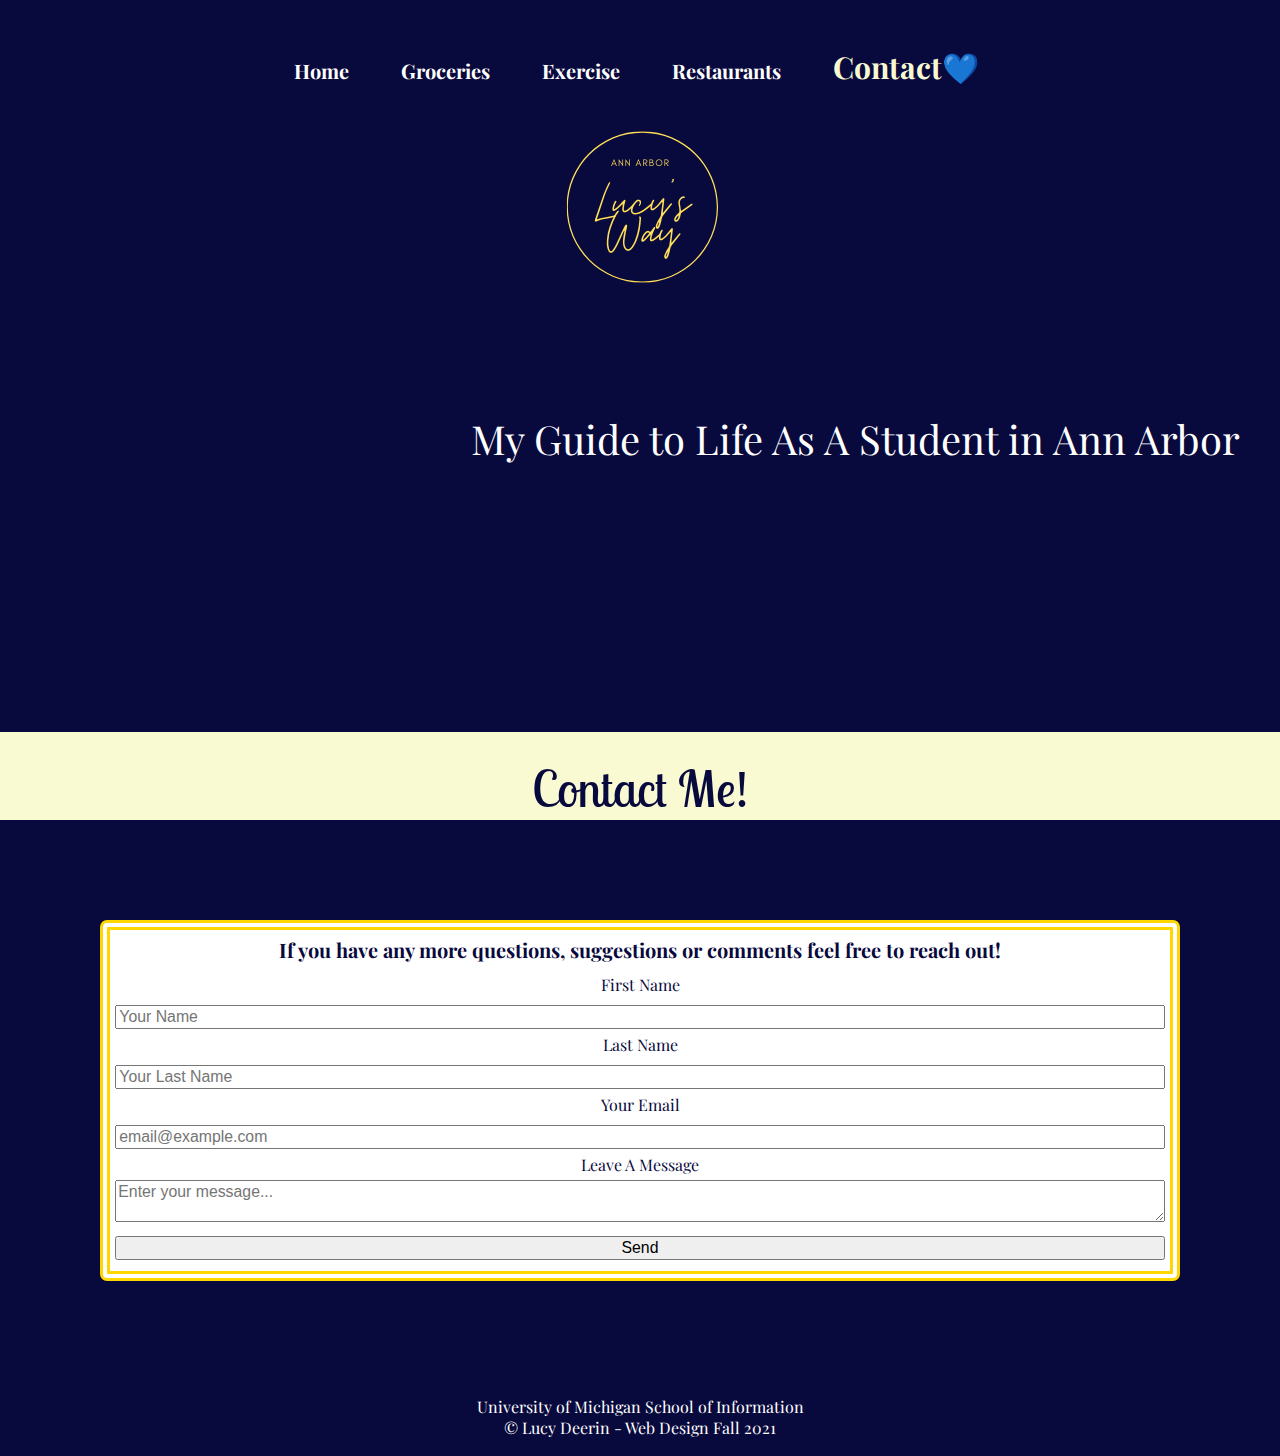
==== commit fd4ffd85: "logo" ====
--- a/contact.html
+++ b/contact.html
@@ -32,7 +32,9 @@
                 <li><a class = "contact" id = "current" href = "contact.html">Contact</a></li>
             </ul>
         </nav>
-    
+        <div class = "logo">
+            <img class = "logoimage" src="images/logoreg.png">
+        </div>
 
 
         <main class = "contactpage" id = "cskip">    
--- a/css/style.css
+++ b/css/style.css
@@ -74,7 +74,8 @@
 .contactheader{font-size: 50px;
 padding-top: 25px;
 text-align: center;
-color: palegoldenrod;
+background-color: lightgoldenrodyellow;
+color: #08093C;
 animation-name: animate;
 animation-duration: 4s;
 font-family: 'Lobster Two', 'Playfair';
@@ -254,7 +255,8 @@
     text-align: center;
     padding-top: 10px;
     padding-bottom: 10px;
-    color: palegoldenrod;
+    background-color: lightgoldenrodyellow;
+    color: #08093C;
     animation-name: animate;
     animation-duration: 4s;
     font-family: 'Lobster Two', 'Playfair';
@@ -449,7 +451,8 @@
     font-size: 50px;
     text-align: center;
     padding: 10px;
-    color: palegoldenrod;
+    background-color: lightgoldenrodyellow;
+    color: #08093C;
     animation-name: animate;
     animation-duration: 4s;
     font-family: 'Lobster Two', 'Playfair';
@@ -477,9 +480,7 @@
     border: double gold 20px;
     border-radius: 5px;
 }
-.box img{
-    align-self:
-}
+
 p{
 padding: 5px;
 }
@@ -489,12 +490,52 @@
     text-align: center;
     padding-top: 10px;
     padding-bottom: 10px;
-    color: lightgoldenrodyellow;
+    background-color: lightgoldenrodyellow;
+    color: #08093C;
     animation-name: animate;
     animation-duration: 4s;
     font-family: 'Lobster Two', 'Playfair';
 
 }
+.barone, .bartwo{
+        width: 20px;
+        height: 2px;
+        background-color: #08093C;
+        margin: 6px 0;
+        border-radius: 3px;
+}
+
+.dropbtn {
+    cursor: pointer;
+    font-family: 'Playfair';
+    text-align: center;
+    background-color: lightgoldenrodyellow;
+}
+
+  /* Dropdown button on hover & focus */
+.dropbtn:hover, .dropbtn:focus {
+    background-color: white;
+}
+
+  /* The container <div> - needed to position the dropdown content */
+.dropdown {
+    position: relative;
+    display: inline-block;
+}
+
+  /* Dropdown Content (Hidden by Default) */
+.dropdown_content {
+    display: none;
+    position: absolute;
+    min-width: 160px;
+    box-shadow: 0px 8px 16px 0px rgba(0,0,0,0.2);
+    z-index: 1;
+    background-color: #08093C;
+}
+
+
+  /* Show the dropdown menu (use JS to add this class to the .dropdown-content container when the user clicks on the dropdown button) */
+.show {display:block;}
 
 .restaurant_pics{
     display: flex;
@@ -1066,6 +1107,9 @@
 }
 .restaurant_pics{
     flex-direction: row;
+    flex-wrap: wrap;
+    margin-left: 100px;
+    margin-right: 100px;
 
 }
 
